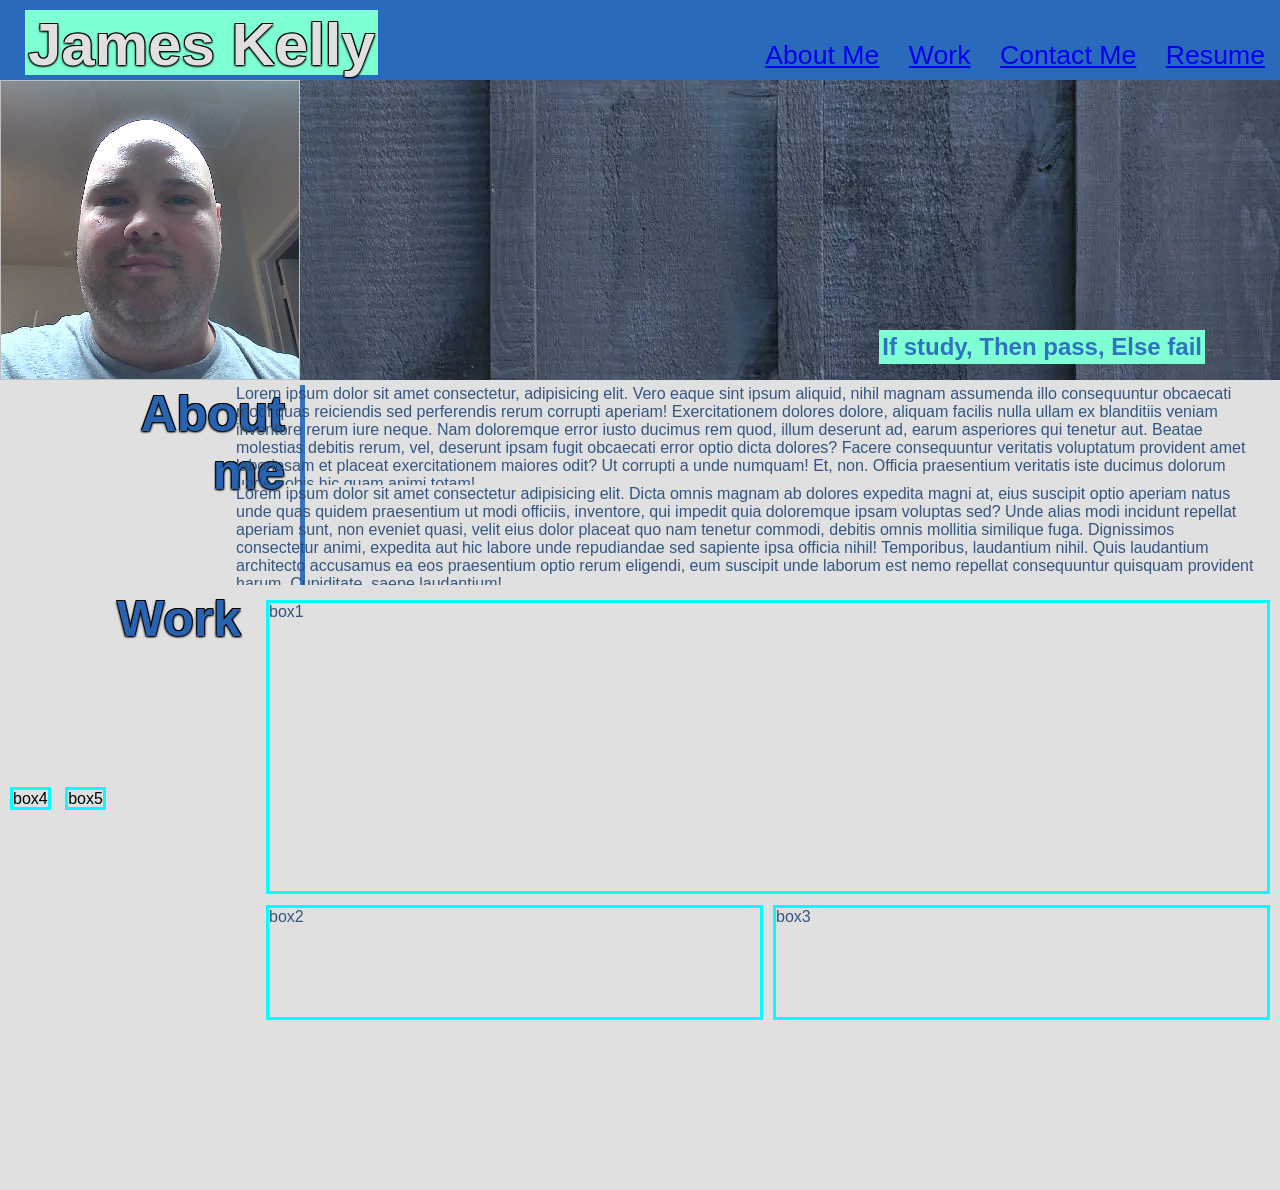
==== index.html @ 26152e57 "pushing up today's changes to index.html and main.css" ====
<!DOCTYPE html>
<html lang="en">
<head>
    <meta charset="UTF-8">
    <meta http-equiv="X-UA-Compatible" content="IE=edge">
    <meta name="viewport" content="width=device-width, initial-scale=1.0">
    <title>Document</title>
    <link rel="stylesheet" href="./Develop/assets/css/main.css" />
</head>
    <body class="body">
        <header class="header">
            <H1 class="h1"><span>James Kelly</span></H1>
            <nav>
                <ul class="nav">
                    <li class="nav-links"><a href="#about-me">About Me</a></li>
                    <li class="nav-links"><a href="#work">Work</a></li>
                    <li class="nav-links"><a href="#contact-me">Contact Me</a></li>
                    <li class="nav-links"><a href="https://www.linkedin.com/in/james-kelly-b93a94150/" target="_blank">Resume</a></li>
                </ul>
            </nav>
        </header>   
                    
        <section class="banner">
            <img id="profile-pic">
            <div>
                <h2 class="h2-quote">If study, Then pass, Else fail</h2>
            </div>
        </section>

        
        <section class="section-1">
            <div>
                <div class="about-me-div-1">
                    <h2 class="about-me" id="#about-me">About<br>me</h2>
                </div>
            
                <article class="about-me-div-2">    
                    <p class="about-me-p1">Lorem ipsum dolor sit amet consectetur, adipisicing elit. Vero eaque sint ipsum aliquid, nihil magnam assumenda illo consequuntur obcaecati modi quas reiciendis sed perferendis rerum corrupti aperiam! Exercitationem dolores dolore, aliquam facilis nulla ullam ex blanditiis veniam inventore rerum iure neque. Nam doloremque error iusto ducimus rem quod, illum deserunt ad, earum asperiores qui tenetur aut. Beatae molestias debitis rerum, vel, deserunt ipsam fugit obcaecati error optio dicta dolores? Facere consequuntur veritatis voluptatum provident amet laboriosam et placeat exercitationem maiores odit? Ut corrupti a unde numquam! Et, non. Officia praesentium veritatis iste ducimus dolorum unde nobis hic quam animi totam!</p>
                    <p class="about-me-p2">Lorem ipsum dolor sit amet consectetur adipisicing elit. Dicta omnis magnam ab dolores expedita magni at, eius suscipit optio aperiam natus unde quas quidem praesentium ut modi officiis, inventore, qui impedit quia doloremque ipsam voluptas sed? Unde alias modi incidunt repellat aperiam sunt, non eveniet quasi, velit eius dolor placeat quo nam tenetur commodi, debitis omnis mollitia similique fuga. Dignissimos consectetur animi, expedita aut hic labore unde repudiandae sed sapiente ipsa officia nihil! Temporibus, laudantium nihil. Quis laudantium architecto accusamus ea eos praesentium optio rerum eligendi, eum suscipit unde laborum est nemo repellat consequuntur quisquam provident harum. Cupiditate, saepe laudantium!</p>
                </article>
            </div>
        </section>
        
       
        <section class="section-2">
            <div>
                <article class="work-div-1">
                    <h2 class="work" id="#work">Work</h2>
                </article>
            
                
                <article class="work-div-2">    
                    <article>
                        <article class="frame-1">   
                            <span class="work-box-1">box1</span>
                        </article>
                        
                        <article class="frame-2-3">
                            <span class="work-box-2">box2</span>
                            <span class="work-box-3">box3</span>
                        </article>
                        </div class="frame-4-5">
                            <span class="work-box-4">box4</span>
                            <span class="work-box-5">box5</span>
                        </div>
                    </article>
                </article>
            </div>
        </section>
        
        <!--
        <section class="section-3">
            <div class="side-div-1">
                <h2 class="contact-me" id="#contact-me">Contact<br>Me</h2>
            </div>
            <div>
                <ul class="side-div-2">
                    <li class="div-list">555.555.5555</li>
                    <li class="div-list">jameskelly@website.com</li>
                    <li class="div-list">Github</li>
                    <li class="div-list">Twitter</li>
                    <li class="div-list">Spotify</li>
                </ul>
            </div>
        </section>-->
    </body>
</html>





<!-- 

Image    
  <img src="./assets/images/pic.png" alt="alternate image text here"/>

Image Link    
    <a href="https://developer.mozilla.org">
        <img src="favicon144.png" alt="Visit the MDN site" />
    </a>

Button
    <button name="button">Press me</button>

Button with alt text
    <button name="favorite">
        <svg aria-hidden="true" viewBox="0 0 10 10">
            <path d="M7 9L5 8 3 9V6L1 4h3l1-3 1 3h3L7 6z" />
        </svg>
        Add to favorites
    </button>

Form
    <form action="" method="get" class="form-example">
      <div class="form-example">
          <label for="name">Enter your name: </label>
          <input type="text" name="name" id="name" required>
      </div>
      <div class="form-example">
          <label for="email">Enter your email: </label>
          <input type="email" name="email" id="email" required>
      </div>
      <div class="form-example">
          <input type="submit" value="Subscribe!">
      </div>
    </form>
-->
---- Develop/assets/css/main.css ----
* {
    font-family: "Gill Sans Extrabold", sans-serif;
    margin: 0;
    padding: 0;
}

body {
    background-color: rgb(224, 224, 224);
}

header {
    display: flex;
    justify-content: space-between;
    background-color: rgb(42, 106, 189);
    height: 80px;
}

.h1 {
    background-color: aquamarine;
    display: inline;
    width: 350px;
    color: rgb(224, 224, 224);
    text-align: left;
    padding-left: 3px;
    margin-left: 25px;
    margin-top: 10px;
    margin-bottom: 5px;
    font-family: Georgia, 'Times New Roman', Times, serif;
	font-size: 60px;
	text-shadow: -1px 1px 2px #000,
				  1px 1px 2px #000,
				  1px -1px 0 #000,
				  -1px -1px 0 #000;
}

.nav {
    display: inline;
    position: relative;
    top: 40px;
    right: 15px;
    text-align: right;
    list-style-type: none;
}

.nav-links {
    margin-left: 25px;
    color: aquamarine;
    display: inline;
    align-items: baseline;
    font-size: 20pt;
}

nav a:visited {
    color: rgb(224, 224, 224);
}


.banner {
    background-image: url(/Develop/assets/images/fence.png);
    display: flex;
    justify-content: space-between;
}

#profile-pic {
    background-image: url(/Develop/assets/images/james.png);
    height: 300px;
    width: 300px;
}

.h2-quote {
    color:rgba(42, 106, 189, 0.938);
    background-color: aquamarine;
    display: flex;
    position: relative; 
    top: 250px;
    right: 75px;
    padding: 3px;
}   

.section-1 {
    position: relative;
    width: 100%;
    height: 200px;
}

.about-me-div-1 {
    position: relative;
    left: 0;
    width: 300px;
    height: 200px;
    z-index: 1;
    border-right: solid; 
    border-width: 5px;
    border-color: rgb(42, 106, 189, 0.938);
    margin-top: 5px;
    margin-bottom: 5px;
}

.about-me {
    text-align: right;
    font-size: 50px;
    height: 200px;
    padding-right: 15px;
    color:rgba(42, 106, 189, 0.938);
    text-shadow: -1px 1px 2px #000,
				  1px 1px 2px #000,
				  1px -1px 0 #000,
				  -1px -1px 0 #000;
    font-size: 50px;
}

.about-me-div-2 {
    position: absolute;
    top: 0;
    right: 0;
    width: 80%;
    height: 200px;
    z-index: 1;
    padding-left: 20px;
    padding-right: 20px;
}

.about-me-p1 {
    position: relative;
    top: 0;
    right: 0;
    height: 50%;
    color:rgba(40, 76, 122, 0.938);
    z-index: 1;
    overflow-x: hidden;
}

.about-me-p2 {
    position: relative;
    bottom: 0;
    right: 0;
    height: 50%;
    color:rgba(40, 76, 122, 0.938);
    z-index: 1;
    overflow: hidden;
}

.section-2 {
    position: relative;
    width: 100%;
    height: 600px;
    background-color: rgb(224, 224, 224);
}

.work-div-1 {
    position: relative;
    left: 0;
    width: 20%;
    height: 100%;
    z-index: 1;
    border-right: solid; 
    border-width: 5px;
    border-color: rgb(42, 106, 189, 0.938);
    margin-right: 5px;
    margin-top: 5px;
}

.work {
    text-align: right;
    font-size: 50px;
    height: 200px;
    padding-right: 15px;
    color:rgba(42, 106, 189, 0.938);
    text-shadow: -1px 1px 2px #000,
				  1px 1px 2px #000,
				  1px -1px 0 #000,
				  -1px -1px 0 #000;
    font-size: 50px;
}

.work-div-2 {
    position: absolute;
    right: 0;
    top: 0;
    height: 100%;
    width: 80%;
    color:rgba(40, 76, 122, 0.938);
    z-index: 1;
    background-color: rgb(224, 224, 224);
}

.frame-1 {
    display: flex;
    position: relative;
    height: 300px;
    width: 100%%;
    margin-bottom: 15px;
    justify-content: space-between;  
}

.work-box-1 {
    display: flex;
    position: relative;
    right: 0;
    background-color: rgb(224, 224, 224);
    margin-left: 10px;
    margin-right: 10px;
    margin-top: 10px;
    margin-bottom: 10px;
    height: 96%;
    width: 100%;
    border: 3px solid rgb(0, 255, 255)    
}

.frame-2-3 {
    display: flex;
    position: relative;
    background-color: rgb(224, 224, 224);
    height: 115px;
    width: 100%;
    justify-content: space-between;
    margin-top: 5px;
    margin-bottom: 5px;
}

.work-box-2 {
    margin-left: 10px;
    margin-right: 5px;
    width: 50%;
    border: 3px solid rgb(0, 255, 255)
}

.work-box-3 {
    margin-left: 5px;
    margin-right: 10px;
    width: 50%;
    border: 3px solid rgb(0, 255, 255)
}

.frame-4-5 {
    display: flex;
    position: relative;
    bottom: 0;
    background-color: rgb(224, 224, 224);
    height: 115px;
    width: 100%;
    justify-content: space-between;
    margin-top: 5px;
    margin-bottom: 5px;
}

.work-box-4 {
    margin-left: 10px;
    margin-right: 5px;
    width: 50%;
    border: 3px solid rgb(0, 255, 255)
}

.work-box-5 {
    margin-left: 5px;
    margin-right: 10px;
    width: 50%;
    border: 3px solid rgb(0, 255, 255)
}

/*.side-div-1 {
    width: 300px;
    text-align: right;
    padding-right: 10px;
    background-color: rgb(182, 182, 182);   
    color:rgba(42, 106, 189, 0.938);
    border-right: solid; 
    border-width: 5px;
    border-color: rgba(40, 76, 122, 0.938);
    text-shadow: -1px 1px 2px #000,
				  1px 1px 2px #000,
				  1px -1px 0 #000,
				  -1px -1px 0 #000;
    font-size: 40px;
}*/

/*.side-div-2 {
    padding-left: 10px;
    padding-top: 10px;   
}*/

/*
li.div-list {
    display: inline;
    list-style-type: none;
    font-size: 24px;
    text-decoration: underline;
    
}*/



/*

.section-3 {
    background-color: rgb(182, 182, 182);
}

.blank-space {
    height: 25px;
    width: 100%;
    background-color: rgba(182, 182, 182);
}
*/

/*.work {
    height: 500px;
    width: 300px;
    text-align: right;
    padding-right: 15px;
}
}

.contact-me {
    height: 250px;
    width: 300px;
    text-align: right;
    padding-right: 15px;
}*/
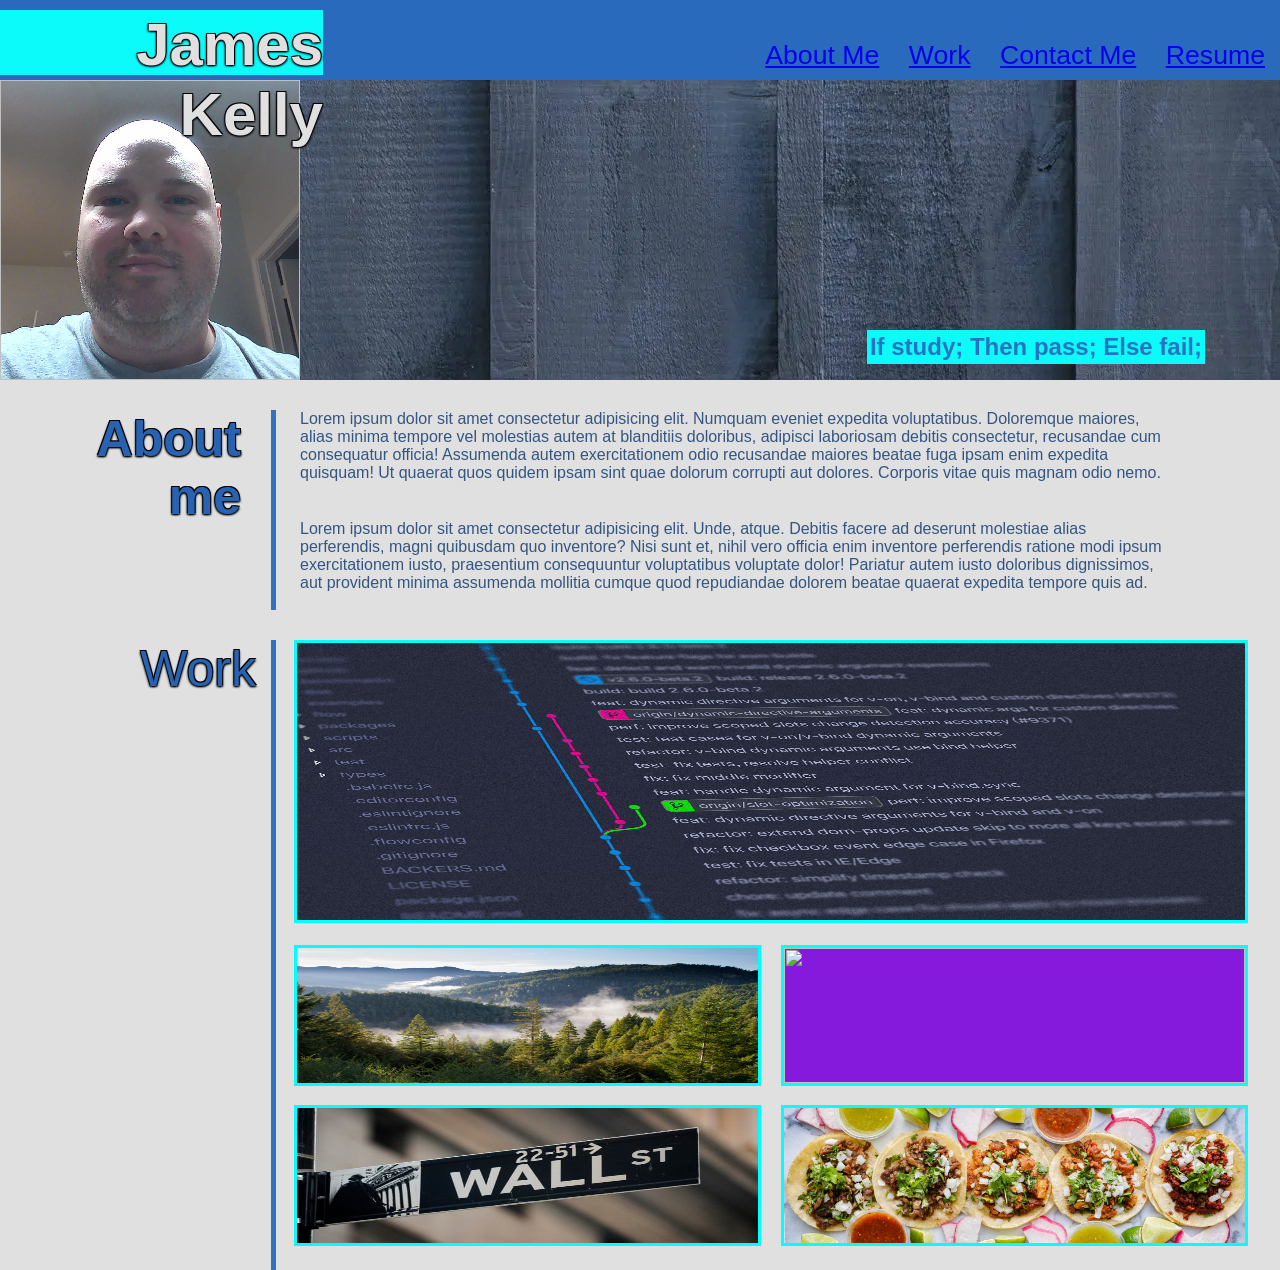
==== commit 21006445: "added lots of css and index.html code" ====
--- a/index.html
+++ b/index.html
@@ -23,10 +23,11 @@
         <section class="banner">
             <img id="profile-pic">
             <div>
-                <h2 class="h2-quote">If study, Then pass, Else fail</h2>
+                <h2 class="h2-quote">If study; Then pass; Else fail;</h2>
             </div>
         </section>
-
+        
+        <section class="page-break"></section>
         
         <section class="section-1">
             <div>
@@ -35,94 +36,32 @@
                 </div>
             
                 <article class="about-me-div-2">    
-                    <p class="about-me-p1">Lorem ipsum dolor sit amet consectetur, adipisicing elit. Vero eaque sint ipsum aliquid, nihil magnam assumenda illo consequuntur obcaecati modi quas reiciendis sed perferendis rerum corrupti aperiam! Exercitationem dolores dolore, aliquam facilis nulla ullam ex blanditiis veniam inventore rerum iure neque. Nam doloremque error iusto ducimus rem quod, illum deserunt ad, earum asperiores qui tenetur aut. Beatae molestias debitis rerum, vel, deserunt ipsam fugit obcaecati error optio dicta dolores? Facere consequuntur veritatis voluptatum provident amet laboriosam et placeat exercitationem maiores odit? Ut corrupti a unde numquam! Et, non. Officia praesentium veritatis iste ducimus dolorum unde nobis hic quam animi totam!</p>
-                    <p class="about-me-p2">Lorem ipsum dolor sit amet consectetur adipisicing elit. Dicta omnis magnam ab dolores expedita magni at, eius suscipit optio aperiam natus unde quas quidem praesentium ut modi officiis, inventore, qui impedit quia doloremque ipsam voluptas sed? Unde alias modi incidunt repellat aperiam sunt, non eveniet quasi, velit eius dolor placeat quo nam tenetur commodi, debitis omnis mollitia similique fuga. Dignissimos consectetur animi, expedita aut hic labore unde repudiandae sed sapiente ipsa officia nihil! Temporibus, laudantium nihil. Quis laudantium architecto accusamus ea eos praesentium optio rerum eligendi, eum suscipit unde laborum est nemo repellat consequuntur quisquam provident harum. Cupiditate, saepe laudantium!</p>
+                    <p class="about-me-p1">Lorem ipsum dolor sit amet consectetur adipisicing elit. Numquam eveniet expedita voluptatibus. Doloremque maiores, alias minima tempore vel molestias autem at blanditiis doloribus, adipisci laboriosam debitis consectetur, recusandae cum consequatur officia! Assumenda autem exercitationem odio recusandae maiores beatae fuga ipsam enim expedita quisquam! Ut quaerat quos quidem ipsam sint quae dolorum corrupti aut dolores. Corporis vitae quis magnam odio nemo.</p>
+                    <section class="page-break"></section>
+                    <p class="about-me-p2">Lorem ipsum dolor sit amet consectetur adipisicing elit. Unde, atque. Debitis facere ad deserunt molestiae alias perferendis, magni quibusdam quo inventore? Nisi sunt et, nihil vero officia enim inventore perferendis ratione modi ipsum exercitationem iusto, praesentium consequuntur voluptatibus voluptate dolor! Pariatur autem iusto doloribus dignissimos, aut provident minima assumenda mollitia cumque quod repudiandae dolorem beatae quaerat expedita tempore quis ad.</p>
                 </article>
             </div>
         </section>
-        
-       
+   
+        <section class="page-break"></section>
+
         <section class="section-2">
-            <div>
-                <article class="work-div-1">
-                    <h2 class="work" id="#work">Work</h2>
-                </article>
-            
-                
-                <article class="work-div-2">    
-                    <article>
-                        <article class="frame-1">   
-                            <span class="work-box-1">box1</span>
-                        </article>
-                        
-                        <article class="frame-2-3">
-                            <span class="work-box-2">box2</span>
-                            <span class="work-box-3">box3</span>
-                        </article>
-                        </div class="frame-4-5">
-                            <span class="work-box-4">box4</span>
-                            <span class="work-box-5">box5</span>
-                        </div>
-                    </article>
-                </article>
-            </div>
+            <article class="side-box-work" id="#work">Work </article>
+            <article><a href="https://github.com/jk377y/Challenge-01"  target="_blank" class="work-box-1">
+                <img src="/Develop/assets/images/trees.jpg" class="img-box"/></a>
+            </article>
+            <article><a href="https://tpwd.texas.gov/state-parks/"  target="_blank" class="work-box-2">
+                <img src="/Develop/assets/images/mountains.jpg" class="img-box"/></a>
+            </article>
+            <article><a href="https://www.spacex.com/"  target="_blank" class="work-box-3">
+                <img src="/Develop/assets/images/spacex.jpg" class="img-box"/></a>
+            </article>
+            <article><a href="https://www.nasdaq.com/"  target="_blank" class="work-box-4">
+                <img src="/Develop/assets/images/wallstreet.jpeg" class="img-box"/></a>
+            </article>
+            <article><a href="https://www.foodnetwork.com/"  target="_blank" class="work-box-5">
+                <img src="/Develop/assets/images/food.jpg" class="img-box"/></a>
+            </article>
         </section>
-        
-        <!--
-        <section class="section-3">
-            <div class="side-div-1">
-                <h2 class="contact-me" id="#contact-me">Contact<br>Me</h2>
-            </div>
-            <div>
-                <ul class="side-div-2">
-                    <li class="div-list">555.555.5555</li>
-                    <li class="div-list">jameskelly@website.com</li>
-                    <li class="div-list">Github</li>
-                    <li class="div-list">Twitter</li>
-                    <li class="div-list">Spotify</li>
-                </ul>
-            </div>
-        </section>-->
     </body>
 </html>
-
-
-
-
-
-<!-- 
-
-Image    
-  <img src="./assets/images/pic.png" alt="alternate image text here"/>
-
-Image Link    
-    <a href="https://developer.mozilla.org">
-        <img src="favicon144.png" alt="Visit the MDN site" />
-    </a>
-
-Button
-    <button name="button">Press me</button>
-
-Button with alt text
-    <button name="favorite">
-        <svg aria-hidden="true" viewBox="0 0 10 10">
-            <path d="M7 9L5 8 3 9V6L1 4h3l1-3 1 3h3L7 6z" />
-        </svg>
-        Add to favorites
-    </button>
-
-Form
-    <form action="" method="get" class="form-example">
-      <div class="form-example">
-          <label for="name">Enter your name: </label>
-          <input type="text" name="name" id="name" required>
-      </div>
-      <div class="form-example">
-          <label for="email">Enter your email: </label>
-          <input type="email" name="email" id="email" required>
-      </div>
-      <div class="form-example">
-          <input type="submit" value="Subscribe!">
-      </div>
-    </form>
--->
--- a/Develop/assets/css/main.css
+++ b/Develop/assets/css/main.css
@@ -3,7 +3,7 @@
     margin: 0;
     padding: 0;
 }
-
+ 
 body {
     background-color: rgb(224, 224, 224);
 }
@@ -16,13 +16,15 @@
 }
 
 .h1 {
-    background-color: aquamarine;
+    background-color: rgb(11, 250, 250);
     display: inline;
-    width: 350px;
+    width: 25%;
     color: rgb(224, 224, 224);
-    text-align: left;
+    position: relative;
+    left: 0;
+    text-align: right;
     padding-left: 3px;
-    margin-left: 25px;
+    margin-left: 0px;
     margin-top: 10px;
     margin-bottom: 5px;
     font-family: Georgia, 'Times New Roman', Times, serif;
@@ -69,7 +71,7 @@
 
 .h2-quote {
     color:rgba(42, 106, 189, 0.938);
-    background-color: aquamarine;
+    background-color: rgb(11, 250, 250);
     display: flex;
     position: relative; 
     top: 250px;
@@ -77,6 +79,7 @@
     padding: 3px;
 }   
 
+/* This is CSS for the About Me section */
 .section-1 {
     position: relative;
     width: 100%;
@@ -84,16 +87,19 @@
 }
 
 .about-me-div-1 {
-    position: relative;
-    left: 0;
-    width: 300px;
-    height: 200px;
-    z-index: 1;
+    height: 100%;
+    width: 20%;
+    color:rgba(42, 106, 189, 0.938);
     border-right: solid; 
     border-width: 5px;
-    border-color: rgb(42, 106, 189, 0.938);
-    margin-top: 5px;
-    margin-bottom: 5px;
+    border-color: rgba(42, 106, 189, 0.938);
+    text-shadow: -1px 1px 2px #000,
+				  1px 1px 2px #000,
+				  1px -1px 0 #000,
+				  -1px -1px 0 #000;
+    font-size: 50px;
+    text-align: right;
+    padding-right: 15px;
 }
 
 .about-me {
@@ -106,14 +112,13 @@
 				  1px 1px 2px #000,
 				  1px -1px 0 #000,
 				  -1px -1px 0 #000;
-    font-size: 50px;
 }
 
 .about-me-div-2 {
     position: absolute;
     top: 0;
-    right: 0;
-    width: 80%;
+    right: 10px;
+    width: 75%;
     height: 200px;
     z-index: 1;
     padding-left: 20px;
@@ -122,9 +127,10 @@
 
 .about-me-p1 {
     position: relative;
-    top: 0;
-    right: 0;
-    height: 50%;
+    top: 5;
+    left: 10px;
+    height: 40%;
+    width: 90%;
     color:rgba(40, 76, 122, 0.938);
     z-index: 1;
     overflow-x: hidden;
@@ -132,188 +138,103 @@
 
 .about-me-p2 {
     position: relative;
-    bottom: 0;
-    right: 0;
-    height: 50%;
+    bottom: 05;
+    left: 10px;
+    height: 40%;
+    width: 90%;
     color:rgba(40, 76, 122, 0.938);
     z-index: 1;
-    overflow: hidden;
-}
+    overflow-x:  hidden;
+}
+
+.page-break {
+    height: 30px;
+}
+
+/* This is CC for the Work section */
 
 .section-2 {
     position: relative;
+    height: 630px;
     width: 100%;
-    height: 600px;
-    background-color: rgb(224, 224, 224);
-}
-
-.work-div-1 {
-    position: relative;
-    left: 0;
+}
+
+ 
+.side-box-work {
+    height: 100%;
     width: 20%;
-    height: 100%;
-    z-index: 1;
+    color:rgba(42, 106, 189, 0.938);
     border-right: solid; 
     border-width: 5px;
-    border-color: rgb(42, 106, 189, 0.938);
-    margin-right: 5px;
-    margin-top: 5px;
-}
-
-.work {
-    text-align: right;
+    border-color: rgba(42, 106, 189, 0.938);
+    text-shadow: -1px 1px 2px #000,
+				  1px 1px 2px #000,
+				  1px -1px 0 #000,
+				  -1px -1px 0 #000;
     font-size: 50px;
-    height: 200px;
+    text-align: right;
     padding-right: 15px;
-    color:rgba(42, 106, 189, 0.938);
-    text-shadow: -1px 1px 2px #000,
-				  1px 1px 2px #000,
-				  1px -1px 0 #000,
-				  -1px -1px 0 #000;
-    font-size: 50px;
-}
-
-.work-div-2 {
-    position: absolute;
-    right: 0;
+}
+
+.work-box-1 {
+    background-color: rgb(87, 87, 87);
+    position: absolute;
     top: 0;
+    left: 23%;
+    height: 44%;
+    width: 74%;
+    z-index: 1;
+    border: 3px solid rgb(0, 255, 255);
+
+}
+
+.work-box-2 {
+    background-color: rgb(231, 56, 56);
+    position: absolute;
+    top: 305px;
+    left: 23%;
+    z-index: 1;
+    width: 36%;
+    height: 135px;
+    border: 3px solid rgb(0, 255, 255);
+}
+
+.work-box-3 {
+    background-color: rgb(133, 26, 221);
+    position: absolute;
+    top: 305px;
+    left: 61%;
+    z-index: 1;
+    width: 36%;
+    height: 135px;
+    border: 3px solid rgb(0, 255, 255);
+}
+
+.work-box-4 {
+    background-color: rgb(60, 151, 255);
+    position: absolute;
+    top: 465px;
+    left: 23%;
+    z-index: 1;
+    width: 36%;
+    height: 135px;
+    border: 3px solid rgb(0, 255, 255);
+}
+
+.work-box-5 {
+    background-color: rgb(85, 202, 50);
+    position: absolute;
+    top: 465px;
+    left: 61%;
+    z-index: 1;
+    width: 36%;
+    height: 135px;
+    border: 3px solid rgb(0, 255, 255);
+}
+
+.img-box {
+    width: 100%;
     height: 100%;
-    width: 80%;
-    color:rgba(40, 76, 122, 0.938);
-    z-index: 1;
-    background-color: rgb(224, 224, 224);
-}
-
-.frame-1 {
-    display: flex;
-    position: relative;
-    height: 300px;
-    width: 100%%;
-    margin-bottom: 15px;
-    justify-content: space-between;  
-}
-
-.work-box-1 {
-    display: flex;
-    position: relative;
-    right: 0;
-    background-color: rgb(224, 224, 224);
-    margin-left: 10px;
-    margin-right: 10px;
-    margin-top: 10px;
-    margin-bottom: 10px;
-    height: 96%;
-    width: 100%;
-    border: 3px solid rgb(0, 255, 255)    
-}
-
-.frame-2-3 {
-    display: flex;
-    position: relative;
-    background-color: rgb(224, 224, 224);
-    height: 115px;
-    width: 100%;
-    justify-content: space-between;
-    margin-top: 5px;
-    margin-bottom: 5px;
-}
-
-.work-box-2 {
-    margin-left: 10px;
-    margin-right: 5px;
-    width: 50%;
-    border: 3px solid rgb(0, 255, 255)
-}
-
-.work-box-3 {
-    margin-left: 5px;
-    margin-right: 10px;
-    width: 50%;
-    border: 3px solid rgb(0, 255, 255)
-}
-
-.frame-4-5 {
-    display: flex;
-    position: relative;
-    bottom: 0;
-    background-color: rgb(224, 224, 224);
-    height: 115px;
-    width: 100%;
-    justify-content: space-between;
-    margin-top: 5px;
-    margin-bottom: 5px;
-}
-
-.work-box-4 {
-    margin-left: 10px;
-    margin-right: 5px;
-    width: 50%;
-    border: 3px solid rgb(0, 255, 255)
-}
-
-.work-box-5 {
-    margin-left: 5px;
-    margin-right: 10px;
-    width: 50%;
-    border: 3px solid rgb(0, 255, 255)
-}
-
-/*.side-div-1 {
-    width: 300px;
-    text-align: right;
-    padding-right: 10px;
-    background-color: rgb(182, 182, 182);   
-    color:rgba(42, 106, 189, 0.938);
-    border-right: solid; 
-    border-width: 5px;
-    border-color: rgba(40, 76, 122, 0.938);
-    text-shadow: -1px 1px 2px #000,
-				  1px 1px 2px #000,
-				  1px -1px 0 #000,
-				  -1px -1px 0 #000;
-    font-size: 40px;
-}*/
-
-/*.side-div-2 {
-    padding-left: 10px;
-    padding-top: 10px;   
-}*/
-
-/*
-li.div-list {
-    display: inline;
-    list-style-type: none;
-    font-size: 24px;
-    text-decoration: underline;
-    
-}*/
-
-
-
-/*
-
-.section-3 {
-    background-color: rgb(182, 182, 182);
-}
-
-.blank-space {
-    height: 25px;
-    width: 100%;
-    background-color: rgba(182, 182, 182);
-}
-*/
-
-/*.work {
-    height: 500px;
-    width: 300px;
-    text-align: right;
-    padding-right: 15px;
-}
-}
-
-.contact-me {
-    height: 250px;
-    width: 300px;
-    text-align: right;
-    padding-right: 15px;
-}*/+} 
+
+/* This is CSS for the Contact section */
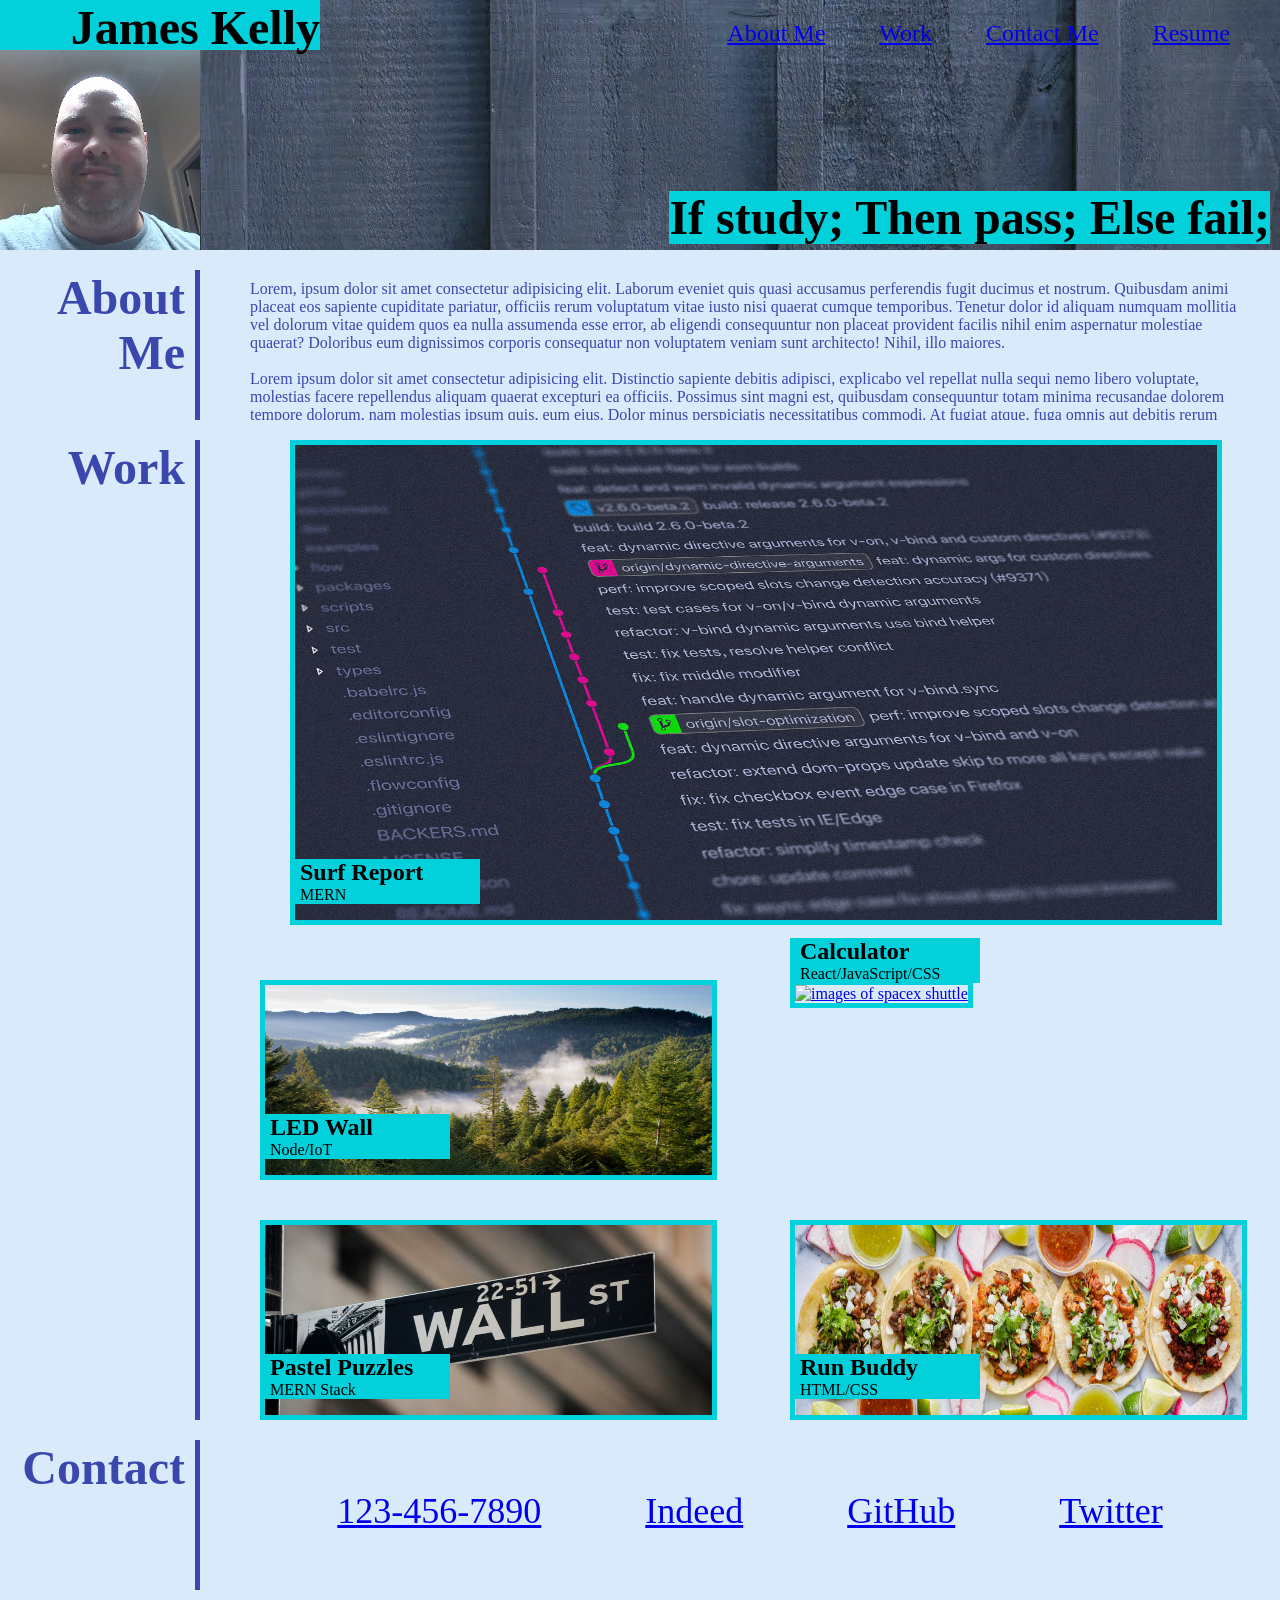
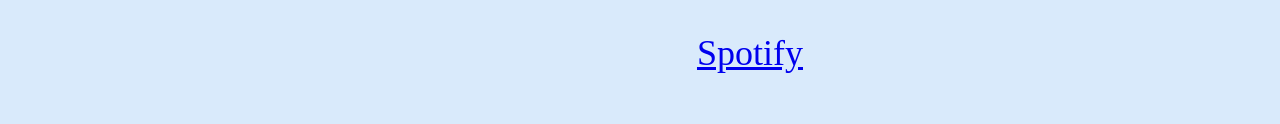
==== commit 401522f6: "renamed html file" ====
--- a/index.html
+++ b/index.html
@@ -1,67 +1,71 @@
 <!DOCTYPE html>
 <html lang="en">
-<head>
-    <meta charset="UTF-8">
-    <meta http-equiv="X-UA-Compatible" content="IE=edge">
-    <meta name="viewport" content="width=device-width, initial-scale=1.0">
-    <title>Document</title>
-    <link rel="stylesheet" href="./Develop/assets/css/main.css" />
-</head>
-    <body class="body">
-        <header class="header">
-            <H1 class="h1"><span>James Kelly</span></H1>
-            <nav>
-                <ul class="nav">
-                    <li class="nav-links"><a href="#about-me">About Me</a></li>
-                    <li class="nav-links"><a href="#work">Work</a></li>
-                    <li class="nav-links"><a href="#contact-me">Contact Me</a></li>
-                    <li class="nav-links"><a href="https://www.linkedin.com/in/james-kelly-b93a94150/" target="_blank">Resume</a></li>
-                </ul>
-            </nav>
-        </header>   
-                    
-        <section class="banner">
-            <img id="profile-pic">
-            <div>
-                <h2 class="h2-quote">If study; Then pass; Else fail;</h2>
-            </div>
-        </section>
-        
-        <section class="page-break"></section>
-        
-        <section class="section-1">
-            <div>
-                <div class="about-me-div-1">
-                    <h2 class="about-me" id="#about-me">About<br>me</h2>
+    <head>
+        <meta charset="UTF-8">
+        <meta http-equiv="X-UA-Compatible" content="IE=edge">
+        <meta name="viewport" content="width=device-width, initial-scale=1.0">
+        <title>James Kelly Profile</title>
+        <link rel="stylesheet" href="./Develop/assets/css/main.css" />
+    </head>
+
+        <body>
+            
+            <header class="header">
+                <H1 class="H1"><span>James Kelly</span></H1>
+                <nav>
+                    <ul class="nav">
+                        <li class="nav-links"><a href="#about-me">About Me</a></li>
+                        <li class="nav-links"><a href="#work">Work</a></li>
+                        <li class="nav-links"><a href="#contact">Contact Me</a></li>
+                        <li class="nav-links"><a href="https://www.linkedin.com/in/james-kelly-b93a94150/" target="_blank">Resume</a></li>
+                    </ul>
+                </nav>
+                <div class="left-header"><img id="profile-pic" class="profile-pic" src="./Develop/assets/images/james.png" alt="picture of james"></div>
+                <div class="quote"><h2><span class="h2-quote">If study; Then pass; Else fail;</span></h2></div>
+            </header> 
+
+            <section class="page-break"></section>
+
+            <section class="section1">
+                <H2 id="about-me" class="about-me">About<br>Me</H2>
+                <div class="about-me-para"><p>Lorem, ipsum dolor sit amet consectetur adipisicing elit. Laborum eveniet quis quasi accusamus perferendis fugit ducimus et nostrum. Quibusdam animi placeat eos sapiente cupiditate pariatur, officiis rerum voluptatum vitae iusto nisi quaerat cumque temporibus. Tenetur dolor id aliquam numquam mollitia vel dolorum vitae quidem quos ea nulla assumenda esse error, ab eligendi consequuntur non placeat provident facilis nihil enim aspernatur molestiae quaerat? Doloribus eum dignissimos corporis consequatur non voluptatem veniam sunt architecto! Nihil, illo maiores.</p><br><p>Lorem ipsum dolor sit amet consectetur adipisicing elit. Distinctio sapiente debitis adipisci, explicabo vel repellat nulla sequi nemo libero voluptate, molestias facere repellendus aliquam quaerat excepturi ea officiis. Possimus sint magni est, quibusdam consequuntur totam minima recusandae dolorem tempore dolorum, nam molestias ipsum quis, eum eius. Dolor minus perspiciatis necessitatibus commodi. At fugiat atque, fuga omnis aut debitis rerum soluta voluptatem ipsam sit et neque, odio inventore! Recusandae, est atque. Dolorem fugiat obcaecati quo cum?</p></div>
+            </section>
+
+            <section class="page-break"></section>
+
+            <section class="section2">
+                <H2 id="work" class="work">Work</H2>
+                    <div class="pic1 pic-hover"><a href="https://github.com/jk377y/Challenge-01"><img src="/Develop/assets/images/trees.jpg" alt="screenshot of version control software" class="fit-grid"></a>
+                        <p class="overlay1"><strong class="overlay2">Surf Report</strong><br><span class="overlay3">MERN</span></p>
+                    </div>
+                    <div class="pic2 pic-hover"><a href="https://github.com/jk377y/Challenge-01"><img src="/Develop/assets/images/mountains.jpg" alt="view of the mountains" class="fit-grid"></a>
+                        <p class="overlay1"><strong class="overlay2">LED Wall</strong><br><span class="overlay3">Node/IoT</span></p>
+                    </div>
+                    <div class="pic3 pic-hover"><a href="https://github.com/jk377y/Challenge-01"><img src="/Develop/assets/images/spacex.jpg" alt="images of spacex shuttle" class="fit-grid"></a>
+                        <p class="overlay1"><strong class="overlay2">Calculator</strong><br><span class="overlay3">React/JavaScript/CSS</span></p>
+                    </div>
+                    <div class="pic4 pic-hover"><a href="https://github.com/jk377y/Challenge-01"><img src="/Develop/assets/images/wallstreet.jpeg" alt="image of wall street street sign" class="fit-grid"></a>
+                        <p class="overlay1"><strong  class="overlay2">Pastel Puzzles</strong><br><span class="overlay3">MERN Stack</span></p>
+                    </div>
+                    <div class="pic5 pic-hover"><a href="https://github.com/jk377y/Challenge-01"><img src="/Develop/assets/images/food.jpg" alt="image of amazing looking tacos" class="fit-grid"></a>
+                        <p class="overlay1"><strong  class="overlay2">Run Buddy</strong><br><span class="overlay3">HTML/CSS</span></p>
+                    </div>
+            </section>
+            
+            <section class="page-break"></section>
+            
+            <section class="section3">
+                <H2 id="contact" class="contact">Contact</H2>
+                <div class="links">
+                    <ul class="links-ul">
+                        <li class="phone"><a href="tel:123-456-7890">123-456-7890</a></li>
+                        <li class="url"><a href="https://www.indeed.com/" target="_blank">Indeed</a></li>
+                        <li class="url"><a href="https://www.github.com/" target="_blank">GitHub</a></li>
+                        <li class="url"><a href="https://www.twitter.com/" target="_blank">Twitter</a></li>
+                        <li class="url"><a href="https://www.spotify.com/" target="_blank">Spotify</a></li>
+                    </ul>
                 </div>
-            
-                <article class="about-me-div-2">    
-                    <p class="about-me-p1">Lorem ipsum dolor sit amet consectetur adipisicing elit. Numquam eveniet expedita voluptatibus. Doloremque maiores, alias minima tempore vel molestias autem at blanditiis doloribus, adipisci laboriosam debitis consectetur, recusandae cum consequatur officia! Assumenda autem exercitationem odio recusandae maiores beatae fuga ipsam enim expedita quisquam! Ut quaerat quos quidem ipsam sint quae dolorum corrupti aut dolores. Corporis vitae quis magnam odio nemo.</p>
-                    <section class="page-break"></section>
-                    <p class="about-me-p2">Lorem ipsum dolor sit amet consectetur adipisicing elit. Unde, atque. Debitis facere ad deserunt molestiae alias perferendis, magni quibusdam quo inventore? Nisi sunt et, nihil vero officia enim inventore perferendis ratione modi ipsum exercitationem iusto, praesentium consequuntur voluptatibus voluptate dolor! Pariatur autem iusto doloribus dignissimos, aut provident minima assumenda mollitia cumque quod repudiandae dolorem beatae quaerat expedita tempore quis ad.</p>
-                </article>
-            </div>
-        </section>
-   
-        <section class="page-break"></section>
+            </section>
 
-        <section class="section-2">
-            <article class="side-box-work" id="#work">Work </article>
-            <article><a href="https://github.com/jk377y/Challenge-01"  target="_blank" class="work-box-1">
-                <img src="/Develop/assets/images/trees.jpg" class="img-box"/></a>
-            </article>
-            <article><a href="https://tpwd.texas.gov/state-parks/"  target="_blank" class="work-box-2">
-                <img src="/Develop/assets/images/mountains.jpg" class="img-box"/></a>
-            </article>
-            <article><a href="https://www.spacex.com/"  target="_blank" class="work-box-3">
-                <img src="/Develop/assets/images/spacex.jpg" class="img-box"/></a>
-            </article>
-            <article><a href="https://www.nasdaq.com/"  target="_blank" class="work-box-4">
-                <img src="/Develop/assets/images/wallstreet.jpeg" class="img-box"/></a>
-            </article>
-            <article><a href="https://www.foodnetwork.com/"  target="_blank" class="work-box-5">
-                <img src="/Develop/assets/images/food.jpg" class="img-box"/></a>
-            </article>
-        </section>
-    </body>
-</html>
+        </body>
+</html>
--- a/Develop/assets/css/main.css
+++ b/Develop/assets/css/main.css
@@ -1,240 +1,220 @@
 * {
-    font-family: "Gill Sans Extrabold", sans-serif;
     margin: 0;
-    padding: 0;
-}
- 
+}
+
 body {
-    background-color: rgb(224, 224, 224);
-}
-
-header {
-    display: flex;
-    justify-content: space-between;
-    background-color: rgb(42, 106, 189);
-    height: 80px;
-}
-
-.h1 {
-    background-color: rgb(11, 250, 250);
+    background-color: rgb(217, 234, 251);
+}
+
+H2 {
+    font-size: 48px;
+    color: var(--left-text);
+    text-align: right;
+    padding-right: 10px;
+}
+
+:root {
+    --pic-border: 5px solid rgb(2, 208, 219);
+    --aqua-bg: rgb(2, 208, 219);
+    --alt-bg-color: orange;
+    --blue-border: 5px solid rgb(58, 72, 173);
+    --left-text: rgb(58, 72, 173); 
+    --red-hover: crimson;
+}
+
+.page-break {
+    height: 20px;
+}
+
+.page-break1 {
+    height: 500vh;
+}
+
+.section1 {
+    display: grid;    
+    grid-template-rows: 150px;
+    grid-template-columns: 200px 90fr;
+    gap: 20px;
+    margin-right: 20px;
+}
+
+.about-me {
+    grid-column: 1 / 2;
+    color: var(--left-text);
+    border-right: var(--blue-border)
+}
+
+.about-me-para {
+    color: var(--left-text);
+    overflow-x: hidden;
+    padding-top: 10px;
+    padding-left: 30px;
+    padding: 10px 20px 0px 30px;
+}
+
+.header {
+    display: grid;    
+    grid-template-rows: 50px 200px;
+    grid-template-columns: 25fr 75fr;
+    background-image: url(../images/fence.png);
+    z-index: -1;
+    text-align: right;
+}
+
+.H1 {
     display: inline;
-    width: 25%;
-    color: rgb(224, 224, 224);
+    grid-column: 1 / 2;
+    font-size: 48px;
+    background-color: var(--aqua-bg);
+    text-align: right;
+}
+
+.nav {
+    grid-column: 2 / 3; 
+}
+
+.nav-links {
+    display: inline-block;
+    min-width: 20px;
+    font-size: 24px;
+    list-style-type: none;
+    padding-top: 20px;
+    color: var(--aqua-bg);
+    margin-right: 50px;
+}
+
+nav a:visited {
+    color: var(--aqua-bg);
+}
+
+nav a:hover {
+    color: var(--red-hover);
+}
+
+.left-header {
+    text-align: left;
+}
+
+.profile-pic {
+    height: 100%;
+}
+
+.h2-quote {
+    background-color: var(--aqua-bg);
+    color: black;
+}
+
+.quote {
     position: relative;
-    left: 0;
-    text-align: right;
-    padding-left: 3px;
-    margin-left: 0px;
-    margin-top: 10px;
-    margin-bottom: 5px;
-    font-family: Georgia, 'Times New Roman', Times, serif;
-	font-size: 60px;
-	text-shadow: -1px 1px 2px #000,
-				  1px 1px 2px #000,
-				  1px -1px 0 #000,
-				  -1px -1px 0 #000;
-}
-
-.nav {
-    display: inline;
+    top: 140px;
+}
+
+.section2 {
+    display: grid;
+    grid-template-rows: 500px 200px 200px;
+    grid-template-columns: 200px 40fr 40fr;
+    gap: 40px;
+    margin-right: 20px;
+}
+
+.work {
+    grid-column: 1 / 2;
+    grid-row: 1 / 4;
+    color: var(--left-text);
+    border-right: var(--blue-border);
+}
+
+.pic1 {
+    grid-column: 2 / 4;
+    margin-left: 50px;
+}
+
+.pic2 {
+    grid-column: 2 / 3;
+    margin-left: 20px;
+}
+
+.pic3 {
+    grid-column: 3 / 4;
+    margin-left: 20px;
+}
+
+.pic4 {
+    grid-column: 2 / 3;
+    margin-left: 20px;
+}
+
+.pic5 {
+    grid-column: 3 / 4;
+    margin-left: 20px;
+}
+
+.fit-grid {
+    width: 95%;
+    height: 95%;
+    border: var(--pic-border);
+}
+
+.section3 {
+    display: grid;    
+    grid-template-rows: 150px;
+    grid-template-columns: 200px 90fr;
+    gap: 40px;
+    margin-right: 20px;
+}
+
+.contact {
+    grid-column: 1 / 2;
+    color: var(--left-text);
+    border-right: var(--blue-border)
+}
+
+.links {
+    text-align: center;
+    grid-column: 2 / 4;
+    color: var(--left-text);
+}
+
+.links-ul {
+    list-style: none;
+    padding-left: 0px;
+}
+
+.links li {
+    display: inline-block;
+    min-width: 20px;
+    padding: 50px;
+    font-size: 36px;
+}
+
+.url a:visited {
+    color: var(--left-text);
+}
+
+.phone a:visited {
+    color: var(--left-text);
+}
+
+.links-ul a:hover {
+    color: var(--red-hover);
+}
+
+.pic-hover a:hover {
+    opacity: 0.7;
+}
+
+.overlay1 {
     position: relative;
-    top: 40px;
-    right: 15px;
-    text-align: right;
-    list-style-type: none;
-}
-
-.nav-links {
-    margin-left: 25px;
-    color: aquamarine;
-    display: inline;
-    align-items: baseline;
-    font-size: 20pt;
-}
-
-nav a:visited {
-    color: rgb(224, 224, 224);
-}
-
-
-.banner {
-    background-image: url(/Develop/assets/images/fence.png);
-    display: flex;
-    justify-content: space-between;
-}
-
-#profile-pic {
-    background-image: url(/Develop/assets/images/james.png);
-    height: 300px;
-    width: 300px;
-}
-
-.h2-quote {
-    color:rgba(42, 106, 189, 0.938);
-    background-color: rgb(11, 250, 250);
-    display: flex;
-    position: relative; 
-    top: 250px;
-    right: 75px;
-    padding: 3px;
-}   
-
-/* This is CSS for the About Me section */
-.section-1 {
-    position: relative;
-    width: 100%;
-    height: 200px;
-}
-
-.about-me-div-1 {
-    height: 100%;
-    width: 20%;
-    color:rgba(42, 106, 189, 0.938);
-    border-right: solid; 
-    border-width: 5px;
-    border-color: rgba(42, 106, 189, 0.938);
-    text-shadow: -1px 1px 2px #000,
-				  1px 1px 2px #000,
-				  1px -1px 0 #000,
-				  -1px -1px 0 #000;
-    font-size: 50px;
-    text-align: right;
-    padding-right: 15px;
-}
-
-.about-me {
-    text-align: right;
-    font-size: 50px;
-    height: 200px;
-    padding-right: 15px;
-    color:rgba(42, 106, 189, 0.938);
-    text-shadow: -1px 1px 2px #000,
-				  1px 1px 2px #000,
-				  1px -1px 0 #000,
-				  -1px -1px 0 #000;
-}
-
-.about-me-div-2 {
-    position: absolute;
-    top: 0;
-    right: 10px;
-    width: 75%;
-    height: 200px;
-    z-index: 1;
-    padding-left: 20px;
-    padding-right: 20px;
-}
-
-.about-me-p1 {
-    position: relative;
-    top: 5;
-    left: 10px;
-    height: 40%;
-    width: 90%;
-    color:rgba(40, 76, 122, 0.938);
-    z-index: 1;
-    overflow-x: hidden;
-}
-
-.about-me-p2 {
-    position: relative;
-    bottom: 05;
-    left: 10px;
-    height: 40%;
-    width: 90%;
-    color:rgba(40, 76, 122, 0.938);
-    z-index: 1;
-    overflow-x:  hidden;
-}
-
-.page-break {
-    height: 30px;
-}
-
-/* This is CC for the Work section */
-
-.section-2 {
-    position: relative;
-    height: 630px;
-    width: 100%;
-}
-
- 
-.side-box-work {
-    height: 100%;
-    width: 20%;
-    color:rgba(42, 106, 189, 0.938);
-    border-right: solid; 
-    border-width: 5px;
-    border-color: rgba(42, 106, 189, 0.938);
-    text-shadow: -1px 1px 2px #000,
-				  1px 1px 2px #000,
-				  1px -1px 0 #000,
-				  -1px -1px 0 #000;
-    font-size: 50px;
-    text-align: right;
-    padding-right: 15px;
-}
-
-.work-box-1 {
-    background-color: rgb(87, 87, 87);
-    position: absolute;
-    top: 0;
-    left: 23%;
-    height: 44%;
-    width: 74%;
-    z-index: 1;
-    border: 3px solid rgb(0, 255, 255);
-
-}
-
-.work-box-2 {
-    background-color: rgb(231, 56, 56);
-    position: absolute;
-    top: 305px;
-    left: 23%;
-    z-index: 1;
-    width: 36%;
-    height: 135px;
-    border: 3px solid rgb(0, 255, 255);
-}
-
-.work-box-3 {
-    background-color: rgb(133, 26, 221);
-    position: absolute;
-    top: 305px;
-    left: 61%;
-    z-index: 1;
-    width: 36%;
-    height: 135px;
-    border: 3px solid rgb(0, 255, 255);
-}
-
-.work-box-4 {
-    background-color: rgb(60, 151, 255);
-    position: absolute;
-    top: 465px;
-    left: 23%;
-    z-index: 1;
-    width: 36%;
-    height: 135px;
-    border: 3px solid rgb(0, 255, 255);
-}
-
-.work-box-5 {
-    background-color: rgb(85, 202, 50);
-    position: absolute;
-    top: 465px;
-    left: 61%;
-    z-index: 1;
-    width: 36%;
-    height: 135px;
-    border: 3px solid rgb(0, 255, 255);
-}
-
-.img-box {
-    width: 100%;
-    height: 100%;
-} 
-
-/* This is CSS for the Contact section */+    bottom: 70px;
+    background-color: var(--aqua-bg);
+    width: 180px;
+    padding-left: 10px;
+}
+
+.overlay2 {
+    font-size: 24px;
+}
+
+.overlay3 {
+    font-size: 16px;
+}
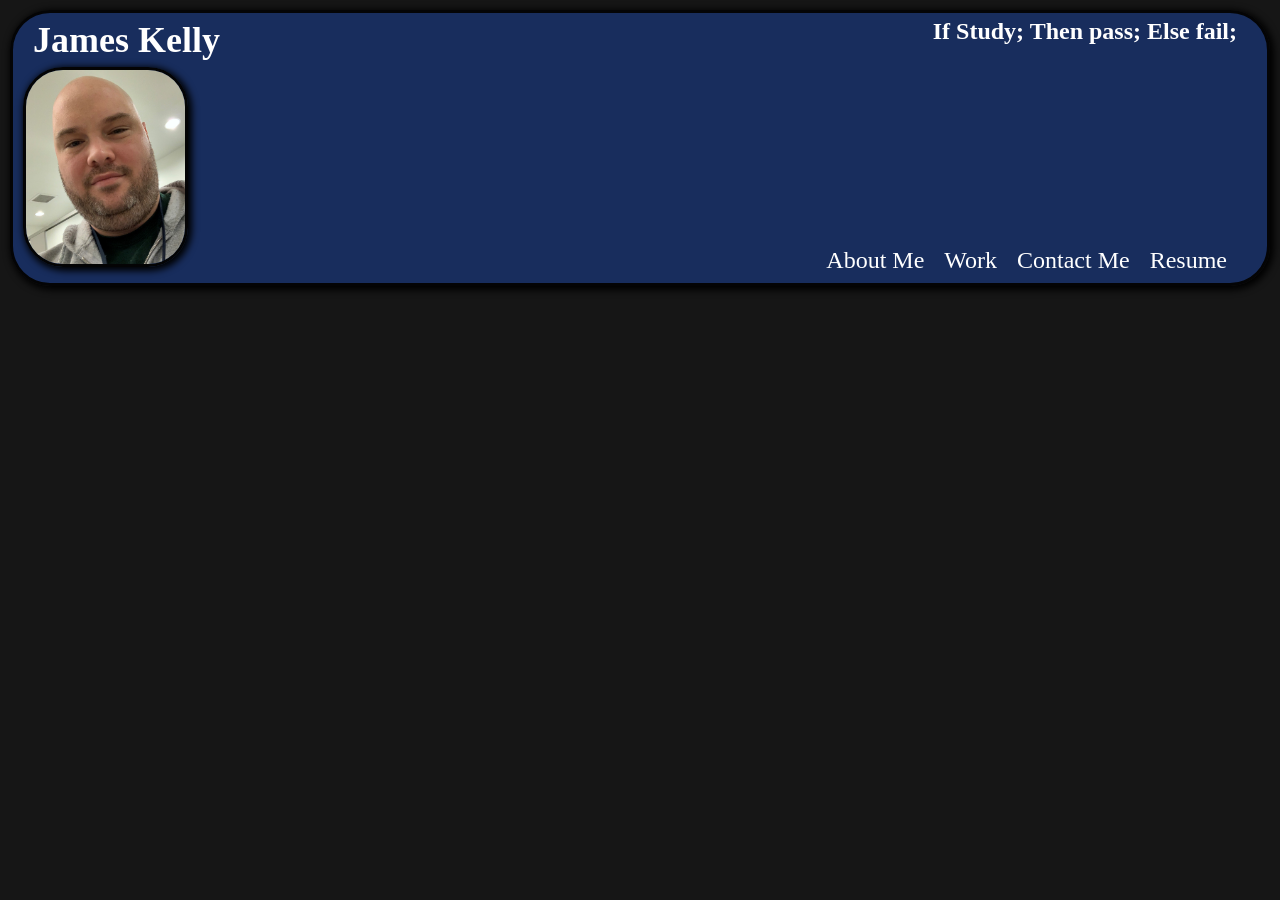
==== commit 67425e10: "rebuilding project from scratch" ====
--- a/index.html
+++ b/index.html
@@ -1,71 +1,57 @@
 <!DOCTYPE html>
 <html lang="en">
-    <head>
-        <meta charset="UTF-8">
-        <meta http-equiv="X-UA-Compatible" content="IE=edge">
-        <meta name="viewport" content="width=device-width, initial-scale=1.0">
-        <title>James Kelly Profile</title>
-        <link rel="stylesheet" href="./Develop/assets/css/main.css" />
-    </head>
+<head>
+    <meta charset="UTF-8">
+    <meta http-equiv="X-UA-Compatible" content="IE=edge">
+    <meta name="viewport" content="width=device-width, initial-scale=1.0">
+    <title>Who Is James</title>
+    <link rel="stylesheet" href="./assets/css/styles.css">
+</head>
+<body>
+    
 
-        <body>
-            
-            <header class="header">
-                <H1 class="H1"><span>James Kelly</span></H1>
-                <nav>
-                    <ul class="nav">
-                        <li class="nav-links"><a href="#about-me">About Me</a></li>
-                        <li class="nav-links"><a href="#work">Work</a></li>
-                        <li class="nav-links"><a href="#contact">Contact Me</a></li>
-                        <li class="nav-links"><a href="https://www.linkedin.com/in/james-kelly-b93a94150/" target="_blank">Resume</a></li>
-                    </ul>
-                </nav>
-                <div class="left-header"><img id="profile-pic" class="profile-pic" src="./Develop/assets/images/james.png" alt="picture of james"></div>
-                <div class="quote"><h2><span class="h2-quote">If study; Then pass; Else fail;</span></h2></div>
-            </header> 
 
-            <section class="page-break"></section>
+    <header class="header border">
+        
+        <div class="name">
+            <h1 class="">James Kelly</h1>
+        </div>
+        
+        <img src="./assets/images/james.jpg" alt="my profile pic" class="pic border" height="200px">
 
-            <section class="section1">
-                <H2 id="about-me" class="about-me">About<br>Me</H2>
-                <div class="about-me-para"><p>Lorem, ipsum dolor sit amet consectetur adipisicing elit. Laborum eveniet quis quasi accusamus perferendis fugit ducimus et nostrum. Quibusdam animi placeat eos sapiente cupiditate pariatur, officiis rerum voluptatum vitae iusto nisi quaerat cumque temporibus. Tenetur dolor id aliquam numquam mollitia vel dolorum vitae quidem quos ea nulla assumenda esse error, ab eligendi consequuntur non placeat provident facilis nihil enim aspernatur molestiae quaerat? Doloribus eum dignissimos corporis consequatur non voluptatem veniam sunt architecto! Nihil, illo maiores.</p><br><p>Lorem ipsum dolor sit amet consectetur adipisicing elit. Distinctio sapiente debitis adipisci, explicabo vel repellat nulla sequi nemo libero voluptate, molestias facere repellendus aliquam quaerat excepturi ea officiis. Possimus sint magni est, quibusdam consequuntur totam minima recusandae dolorem tempore dolorum, nam molestias ipsum quis, eum eius. Dolor minus perspiciatis necessitatibus commodi. At fugiat atque, fuga omnis aut debitis rerum soluta voluptatem ipsam sit et neque, odio inventore! Recusandae, est atque. Dolorem fugiat obcaecati quo cum?</p></div>
-            </section>
+        <div class="blank"></div> <!-- this div is a blank placeholder -->
 
-            <section class="page-break"></section>
+        <h2 class="quote">If Study; Then pass; Else fail;</h2>
+              
+        <nav class="links">
+            <a class="link" href="#about"> About Me </a>
+            <a class="link" href="#work">Work</a>
+            <a class="link" href="#contact">Contact Me</a>
+            <a class="link" href="https://www.linkedin.com/in/james-kelly-b93a94150/" target="_blank">Resume</a>
+        </nav>
 
-            <section class="section2">
-                <H2 id="work" class="work">Work</H2>
-                    <div class="pic1 pic-hover"><a href="https://github.com/jk377y/Challenge-01"><img src="/Develop/assets/images/trees.jpg" alt="screenshot of version control software" class="fit-grid"></a>
-                        <p class="overlay1"><strong class="overlay2">Surf Report</strong><br><span class="overlay3">MERN</span></p>
-                    </div>
-                    <div class="pic2 pic-hover"><a href="https://github.com/jk377y/Challenge-01"><img src="/Develop/assets/images/mountains.jpg" alt="view of the mountains" class="fit-grid"></a>
-                        <p class="overlay1"><strong class="overlay2">LED Wall</strong><br><span class="overlay3">Node/IoT</span></p>
-                    </div>
-                    <div class="pic3 pic-hover"><a href="https://github.com/jk377y/Challenge-01"><img src="/Develop/assets/images/spacex.jpg" alt="images of spacex shuttle" class="fit-grid"></a>
-                        <p class="overlay1"><strong class="overlay2">Calculator</strong><br><span class="overlay3">React/JavaScript/CSS</span></p>
-                    </div>
-                    <div class="pic4 pic-hover"><a href="https://github.com/jk377y/Challenge-01"><img src="/Develop/assets/images/wallstreet.jpeg" alt="image of wall street street sign" class="fit-grid"></a>
-                        <p class="overlay1"><strong  class="overlay2">Pastel Puzzles</strong><br><span class="overlay3">MERN Stack</span></p>
-                    </div>
-                    <div class="pic5 pic-hover"><a href="https://github.com/jk377y/Challenge-01"><img src="/Develop/assets/images/food.jpg" alt="image of amazing looking tacos" class="fit-grid"></a>
-                        <p class="overlay1"><strong  class="overlay2">Run Buddy</strong><br><span class="overlay3">HTML/CSS</span></p>
-                    </div>
-            </section>
-            
-            <section class="page-break"></section>
-            
-            <section class="section3">
-                <H2 id="contact" class="contact">Contact</H2>
-                <div class="links">
-                    <ul class="links-ul">
-                        <li class="phone"><a href="tel:123-456-7890">123-456-7890</a></li>
-                        <li class="url"><a href="https://www.indeed.com/" target="_blank">Indeed</a></li>
-                        <li class="url"><a href="https://www.github.com/" target="_blank">GitHub</a></li>
-                        <li class="url"><a href="https://www.twitter.com/" target="_blank">Twitter</a></li>
-                        <li class="url"><a href="https://www.spotify.com/" target="_blank">Spotify</a></li>
-                    </ul>
-                </div>
-            </section>
+    </header>
+    
 
-        </body>
-</html>+
+
+
+
+    <section class="main">
+        <div class="side">
+
+        </div>
+        <div class="detail">
+
+        </div>
+    </section>
+    
+    <footer class="footer"></footer>
+    
+</body>
+</html>
+
+
+
+
+<!-- <a class="link" href="mailto:jk377y@gmail.com">Contact Me</a> -->
--- a/assets/css/styles.css
+++ b/assets/css/styles.css
@@ -0,0 +1,120 @@
+/* =========== RESET CSS =========== */
+*, 
+*::before, 
+*::after {
+    box-sizing: border-box;
+  }
+
+* {
+    margin: 0;
+    padding: 0;
+}
+
+html, body {
+    height: 100vh;
+}
+
+body {
+    line-height: 1.5;
+}
+
+img, picture, video, canvas, svg {
+    display: block;
+    max-width: 100%;
+}
+
+p, h1, h2, h3, h4, h5, h6 {
+overflow-wrap: normal;
+}
+
+:root {
+    --whiteText: white;
+    --redText: red;
+    --blueText: blue;
+    --blackText: black;
+    --borderColor: rgba(5, 5, 5, 0.993);
+    --bgColor: tan;
+    --windowColor: rgba(28, 89, 221, 0.356);
+    --hover: rgb(0, 255, 0);
+}
+
+
+/* =========== Custom CSS =========== */
+
+body{
+    background-color: rgb(22, 22, 22);
+    display: grid;
+    grid-template: 15fr 70fr 15fr / 12.5fr 12.5fr 12.5fr 12.5fr 12.5fr 12.5fr 12.5fr;
+    grid-template-areas:
+        "header header header header header header header"
+        "main   main   main   main   main   main   main"
+        "footer footer footer footer footer footer footer"
+        ;
+}
+.header {
+    background-color: var(--windowColor);
+    grid-area: header;
+    display: grid;
+    grid-template: 20fr 80fr / 20fr auto 40fr;
+    grid-template-areas:
+        "name blank quote"
+        "pic  blank links"
+        ;
+    margin-top: 10px;
+    margin-left: 10px;
+    margin-right: 10px;
+    padding-right: 10px;
+    padding-left: 10px;
+}
+.name {
+    grid-area: name;
+    text-align: left;
+    padding-left: 10px;
+}
+h1 {
+    font-size: 36px;
+    font-weight: bold;
+    color: var(--whiteText);
+}
+.pic {
+    grid-area: pic;
+    background-size: cover;
+}
+.quote {
+    grid-area: quote;
+    text-align: right;
+    padding-right: 20px;
+}
+h2 {
+    font-size: 24px;
+    font-weight: bold;
+    color: var(--whiteText);
+}
+.links {
+    grid-area: links;
+    padding-top: 175px;
+    padding-right: 20px;
+    display: flex;
+    justify-content: right;    
+    list-style: none;
+}
+.link {
+    font-size: 24px;
+    margin-left: 10px;
+    margin-right: 10px;
+    text-align: right;
+    color: var(--whiteText);
+    text-decoration: none;
+}
+.link:visited {text-decoration: none;}
+.link:active {text-decoration: none;}
+.link:hover {color: var(--hover);}
+
+
+
+
+.border {
+    border: 3px solid var(--borderColor);
+    box-shadow: 2px 2px 7px 2px;
+    border-radius: 40px;
+}
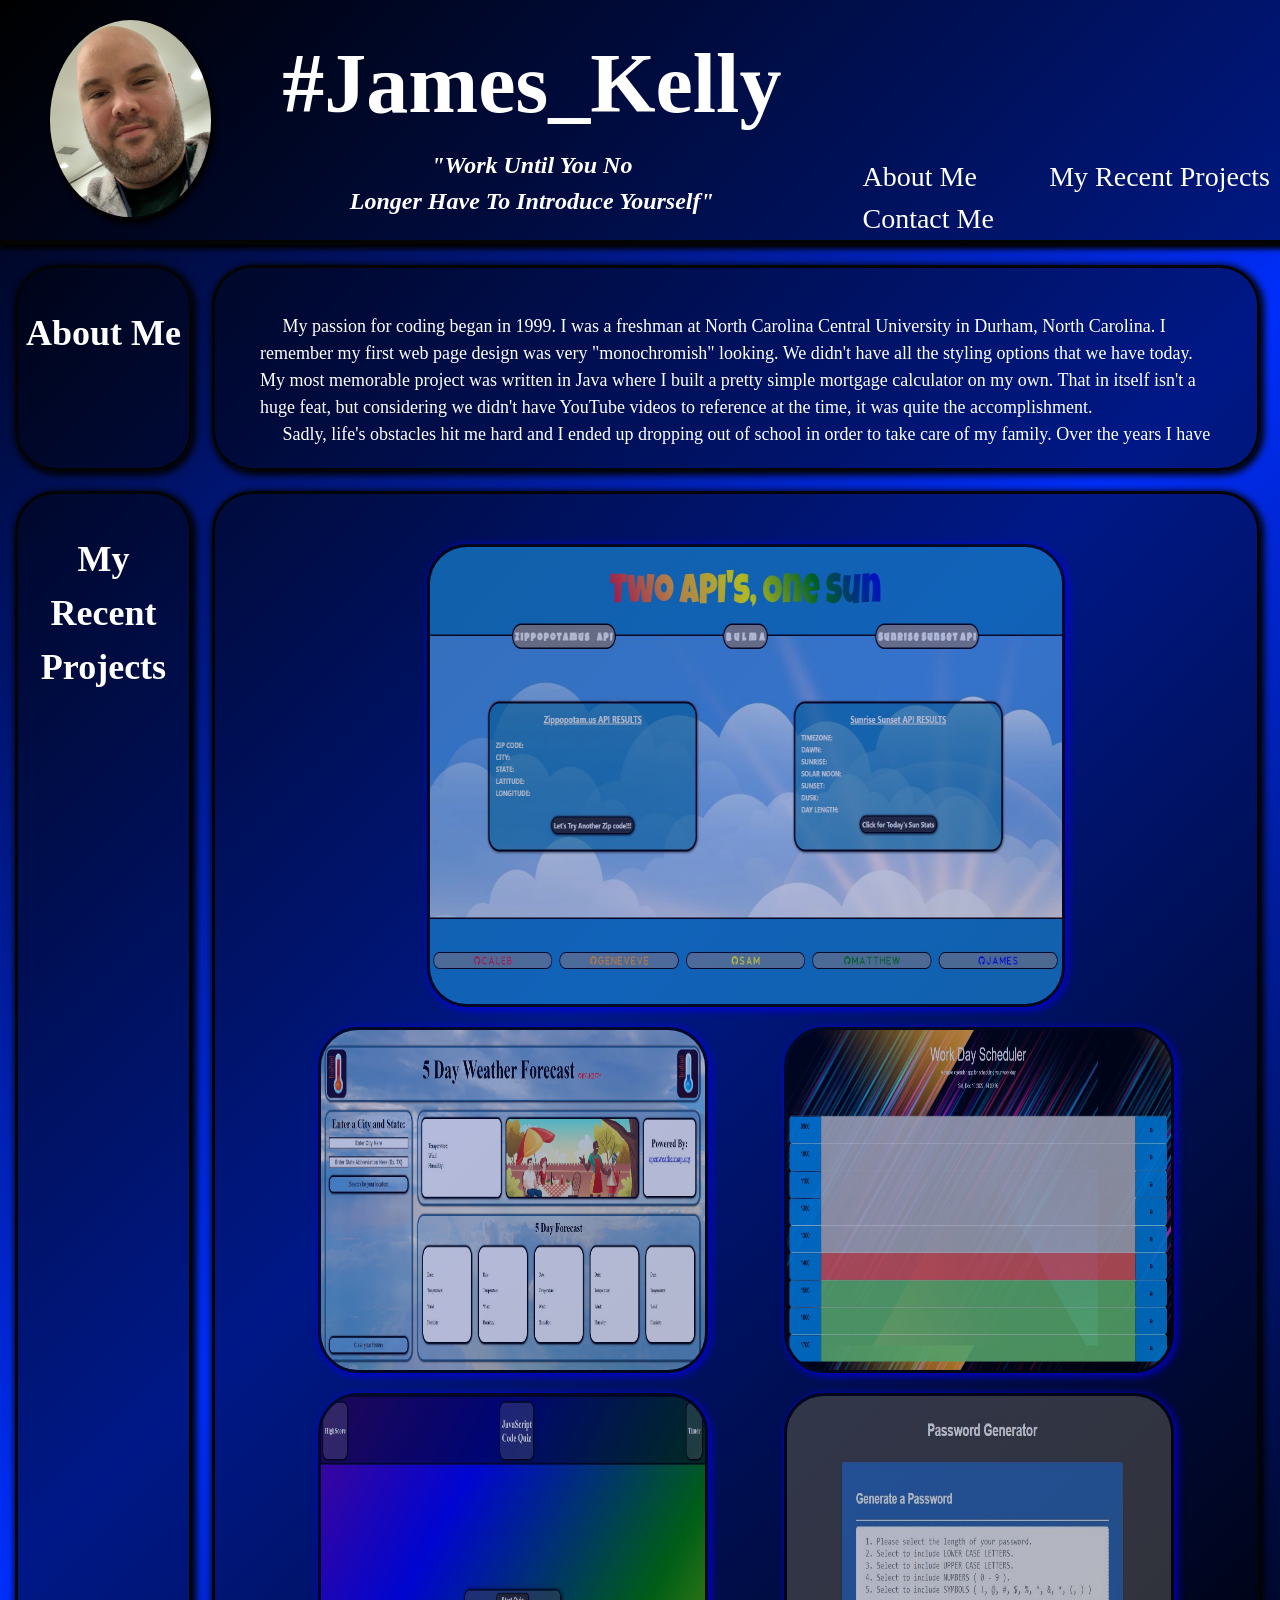
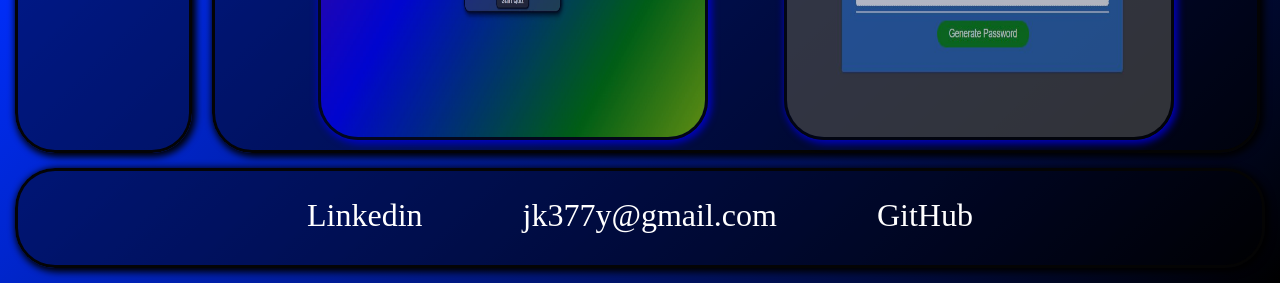
==== commit d4adaa7d: "uploading new version, complete rebuild" ====
--- a/index.html
+++ b/index.html
@@ -5,53 +5,44 @@
     <meta http-equiv="X-UA-Compatible" content="IE=edge">
     <meta name="viewport" content="width=device-width, initial-scale=1.0">
     <title>Who Is James</title>
+    <link rel="stylesheet" href="https://fonts.googleapis.com/css2?family=Rubik+Puddles">
     <link rel="stylesheet" href="./assets/css/styles.css">
 </head>
 <body>
-    
-
-
-    <header class="header border">
-        
-        <div class="name">
-            <h1 class="">James Kelly</h1>
+    <!-- header section with selfie image and nav links -->
+    <header class="header">
+        <img class="pic" src="./assets/images/james.jpg" alt="my profile pic" height="200px">
+        <div class="title">
+            <h1 class="name">#James_Kelly</h1>
+            <h2 class="quote"><i>"Work Until You No<br>Longer Have To Introduce Yourself"</i></h2>
         </div>
-        
-        <img src="./assets/images/james.jpg" alt="my profile pic" class="pic border" height="200px">
-
-        <div class="blank"></div> <!-- this div is a blank placeholder -->
-
-        <h2 class="quote">If Study; Then pass; Else fail;</h2>
-              
         <nav class="links">
             <a class="link" href="#about"> About Me </a>
-            <a class="link" href="#work">Work</a>
-            <a class="link" href="#contact">Contact Me</a>
-            <a class="link" href="https://www.linkedin.com/in/james-kelly-b93a94150/" target="_blank">Resume</a>
+            <a class="link" href="#work">My Recent Projects</a>
+            <a class="link" href="#contactMe">Contact Me</a>
         </nav>
-
     </header>
-    
-
-
-
-
-
+    <!-- main content section with bio and image links to my projects-->
     <section class="main">
-        <div class="side">
-
+        <div id="about" class="aboutMe"><h2>About Me</h2></div>
+        <div class="aboutText"><p class="aboutTextP">&nbsp&nbsp&nbsp&nbsp&nbspMy passion for coding began in 1999. I was a freshman at North Carolina Central University in Durham, North Carolina. I remember my first web page design was very "monochromish" looking. We didn't have all the styling options that we have today. My most memorable project was written in Java where I built a pretty simple mortgage calculator on my own. That in itself isn't a huge feat, but considering we didn't have YouTube videos to reference at the time, it was quite the accomplishment. <br>&nbsp&nbsp&nbsp&nbsp&nbspSadly, life's obstacles hit me hard and I ended up dropping out of school in order to take care of my family. Over the years I have attempted several times to go back and complete my education so that I could pursue what was once my passion. Here I am approaching the end of that journey after 23 years. It has been long hard road which has seen me through many career fields. I've worked labor jobs in construction, electrical and plumbing; worked in warehouses driving forklifts and handling shipping and receiving; worked for several years in the pawn business; been the low guy on the roster to manager positions throughout the food industry; and most recently done computer and electronic repairs.<br>&nbsp&nbsp&nbsp&nbsp&nbspNow it's time for me to turn my path back to what I love. Writing lines of code has always been where my heart has been. I built my first computer from scrap parts that my high school district was throwing in the dumpster. The faculty was amazed I even knew how to do it. They wouldn't let me keep it though since it was "school" property, but they did allow me to set it up in one of our classrooms for everyone to use. I began programming with Java and Visual Basic in the 11th grade. I remember my mom thinking that I was crazy typing stuff that didn't make sentences at all. The concept of coding was alien to her, but she encouraged me to continue. Even now, in my 40s, I find comfort sitting behind a keyboard and putting together simple websites and apps. I hope in the future to be part of a company that will do something meaningful for the human race.</p></div>
         </div>
-        <div class="detail">
-
+        <div id="work" class="work">
+            <h2>My<br>Recent<br>Projects</h2>
+        </div>
+        <div class="projects">
+            <a class="one" href="https://jk377y.github.io/Two-API-s-One-Sun/" target="_blank"><img class="picOne border" src="./assets/images/twoApisOneSun.JPG" alt="two apis one sun project"></a>
+            <a class="two" href="https://jk377y.github.io/Five_Day_Weather_App/" target="_blank"><img class="picTwo border" src="./assets/images/fiveDayWeatherApp.JPG" alt="five day weather app"></a>
+            <a class="three" href="https://jk377y.github.io/StuffToDoTodayAtWork/" target="_blank"><img class="picThree border" src="./assets/images/workDayScheduler.JPG" alt="work day scheduler app"></a>
+            <a class="four" href="https://jk377y.github.io/Challenge-04-Code-Quiz/" target="_blank"><img class="picFour border" src="./assets/images/codeQuiz.JPG" alt="code quiz app"></a>
+            <a class="five" href="https://jk377y.github.io/Challenge-03-password-generator/" target="_blank"><img class="picFive border" src="./assets/images/passwordGenerator.JPG" alt="password generator app"></a>
         </div>
     </section>
-    
-    <footer class="footer"></footer>
-    
+    <!-- footer section with contact links -->
+    <footer id="contactMe" class="footer">
+        <a class="linkMe" href="https://www.linkedin.com/in/james-kelly-b93a94150/" target="_blank">Linkedin</a>
+        <a class="linkMe" href="mailto:jk377y@gmail.com">jk377y@gmail.com</a>
+        <a class="linkMe" href="https://github.com/jk377y?tab=repositories" target="_blank">GitHub</a>
+    </footer>
 </body>
 </html>
-
-
-
-
-<!-- <a class="link" href="mailto:jk377y@gmail.com">Contact Me</a> -->
--- a/assets/css/styles.css
+++ b/assets/css/styles.css
@@ -3,116 +3,234 @@
 *::before, 
 *::after {
     box-sizing: border-box;
-  }
-
+    font-family: consolas;
+}
 * {
     margin: 0;
     padding: 0;
 }
-
-html, body {
-    height: 100vh;
-}
-
 body {
     line-height: 1.5;
 }
-
 img, picture, video, canvas, svg {
-    display: block;
     max-width: 100%;
 }
-
-p, h1, h2, h3, h4, h5, h6 {
-overflow-wrap: normal;
-}
-
+/* =========== Custom CSS =========== */
 :root {
     --whiteText: white;
     --redText: red;
     --blueText: blue;
     --blackText: black;
     --borderColor: rgba(5, 5, 5, 0.993);
-    --bgColor: tan;
-    --windowColor: rgba(28, 89, 221, 0.356);
-    --hover: rgb(0, 255, 0);
-}
+    --bgColor: rgba(0, 0, 0, 0.562);
+    --windowColor: rgba(0, 0, 0, 0.459);
+    --hover: rgb(255, 255, 0);
+}
+body {
+    height: 100%;
+    width: 100%;
+    background: linear-gradient(-45deg, rgb(0, 46, 250), black, rgb(0, 46, 250), black, rgb(0, 46, 250), black);
+    background-size: 250% 250%;
+    animation: change 10s ease-in-out infinite;
 
-
-/* =========== Custom CSS =========== */
-
-body{
-    background-color: rgb(22, 22, 22);
-    display: grid;
-    grid-template: 15fr 70fr 15fr / 12.5fr 12.5fr 12.5fr 12.5fr 12.5fr 12.5fr 12.5fr;
-    grid-template-areas:
-        "header header header header header header header"
-        "main   main   main   main   main   main   main"
-        "footer footer footer footer footer footer footer"
-        ;
-}
+}
+/* =========== needed for background animation =========== */
+@keyframes change {
+    0%{
+        background-position: 0 50%;
+    }
+    50%{
+        background-position: 100% 50%;
+    }
+    100%{
+        background-position: 0 50%;
+    }
+}
+/* =========== Header =========== */
 .header {
     background-color: var(--windowColor);
-    grid-area: header;
-    display: grid;
-    grid-template: 20fr 80fr / 20fr auto 40fr;
-    grid-template-areas:
-        "name blank quote"
-        "pic  blank links"
-        ;
-    margin-top: 10px;
-    margin-left: 10px;
-    margin-right: 10px;
-    padding-right: 10px;
-    padding-left: 10px;
+    display: flex;
+    border-bottom: 5px solid var(--borderColor);
+    box-shadow: 2px 2px 5px 2px;
+}
+.pic {
+    width: auto;
+    margin-top: 20px;
+    margin-left: 50px;
+    margin-bottom: 20px;
+    border-bottom: 3px solid var(--borderColor);
+    box-shadow: 2px 2px 5px 2px;
+    border-radius: 50%;
+}
+.title {
+    display: flex;
+    flex-direction: column;
+    align-self: center;
+    width: 60%;
+    height: 100%;
 }
 .name {
-    grid-area: name;
-    text-align: left;
-    padding-left: 10px;
-}
-h1 {
-    font-size: 36px;
-    font-weight: bold;
-    color: var(--whiteText);
-}
-.pic {
-    grid-area: pic;
-    background-size: cover;
+    text-align: center;
+    height: 50%;
+    font-size: 84px;
+    color: var(--whiteText);
 }
 .quote {
-    grid-area: quote;
-    text-align: right;
-    padding-right: 20px;
-}
-h2 {
-    font-size: 24px;
-    font-weight: bold;
-    color: var(--whiteText);
+    text-align: center;
+    height: 50%;
+    color: var(--whiteText);
+}
+h2, p {
+    color: var(--whiteText);
+    overflow-x: hidden;
 }
 .links {
-    grid-area: links;
-    padding-top: 175px;
-    padding-right: 20px;
-    display: flex;
-    justify-content: right;    
-    list-style: none;
+    font-family: consolas;
+    display: flex;
+    justify-content: space-between;
+    align-self: flex-end;
+    width: 40%;
+    flex-wrap: wrap;
 }
 .link {
-    font-size: 24px;
+    font-size: 28px;
     margin-left: 10px;
     margin-right: 10px;
     text-align: right;
     color: var(--whiteText);
     text-decoration: none;
 }
+/* =========== Main Section =========== */
+.main {
+    display: grid;
+    grid-template: 15% 85% / 15% 85%;
+    grid-template-areas: 
+        "aboutMe    aboutText"
+        "work       projects";
+    height: 100%;
+    width: 100%;
+}
+.aboutMe {
+    grid-area: aboutMe;
+    background-color: var(--windowColor);
+    border: 3px solid var(--borderColor);
+    box-shadow: 2px 2px 7px 2px;
+    border-radius: 40px;
+    margin-left: 15px;
+    margin-top: 20px;
+    text-align: center;
+    padding-top: 38px;
+    font-size: 24px;
+}
+.aboutText {
+    grid-area: aboutText;
+    background-color: var(--windowColor);
+    border: 3px solid var(--borderColor);
+    box-shadow: 2px 2px 7px 2px;
+    border-radius: 40px;
+    margin-top: 20px;
+    margin-left: 20px;
+    margin-right: 20px;
+    padding: 15px;
+    display: flex;
+    overflow-x: hidden;
+    font-size: 18px;
+}
+.aboutTextP {
+    padding: 30px;
+}
+.work {
+    grid-area: work;
+    background-color: var(--windowColor);
+    border: 3px solid var(--borderColor);
+    box-shadow: 2px 2px 7px 2px;
+    border-radius: 40px;
+    margin-left: 15px;
+    margin-top: 20px;
+    text-align: center;
+    padding-top: 38px;
+    font-size: 24px;
+}
+.projects {
+    grid-area: projects;
+    background-color: var(--windowColor);
+    border: 3px solid var(--borderColor);
+    box-shadow: 2px 2px 7px 2px;
+    border-radius: 40px;
+    margin-top: 20px;
+    margin-left: 20px;
+    margin-right: 20px;
+    padding-top: 50px;
+    padding-bottom: 50px;
+    display: grid;
+    grid-template: 40% 30% 30% / 50% 50%;
+    grid-template-areas: 
+        "one    one"
+        "two    three"
+        "four   five";
+    gap: 20px;
+    place-items: center;
+}
+.one, .two, .three, .four, .five {
+    display: flex;
+    justify-content: center;
+    height: 100%;
+    width: 75%;
+}
+.one {
+    grid-area: one;
+    width: 60%;
+}
+.two {
+    grid-area: two;
+    margin-right: -75px;
+}
+.three {
+    grid-area: three;
+    margin-left: -75px;
+}
+.four {
+    grid-area: four;
+    margin-right: -75px;
+}
+.five {
+    grid-area: five;
+    margin-left: -75px;
+} 
+.picOne, .picTwo, .picThree, .picFour, .picFive {
+    border-radius: 30px;
+    width: 100%;
+    opacity: 0.7;
+}
+.one:hover img, .two:hover img, .three:hover img, .four:hover img, .five:hover img {
+    border: 3px solid var(--hover);
+    opacity: 1.0;
+}
+/* =========== Footer =========== */
+.footer {
+    grid-area: footer;
+    background-color: var(--windowColor);
+    border: 3px solid var(--borderColor);
+    box-shadow: 2px 2px 7px 2px;
+    border-radius: 40px;
+    margin: 15px;
+    text-align: center;
+    height: 100px;
+    display: flex;
+    justify-content: center;
+}
+.linkMe {
+    font-size: 32px;
+    color: var(--whiteText);
+    text-decoration: none;
+    margin-left: 50px;
+    margin-right: 50px;
+    margin-top: 20px;
+}
+/* =========== Extras =========== */
 .link:visited {text-decoration: none;}
 .link:active {text-decoration: none;}
-.link:hover {color: var(--hover);}
-
-
-
-
+.link:hover, .linkMe:hover {color: var(--hover); font-weight: bold;}
 .border {
     border: 3px solid var(--borderColor);
     box-shadow: 2px 2px 7px 2px;
